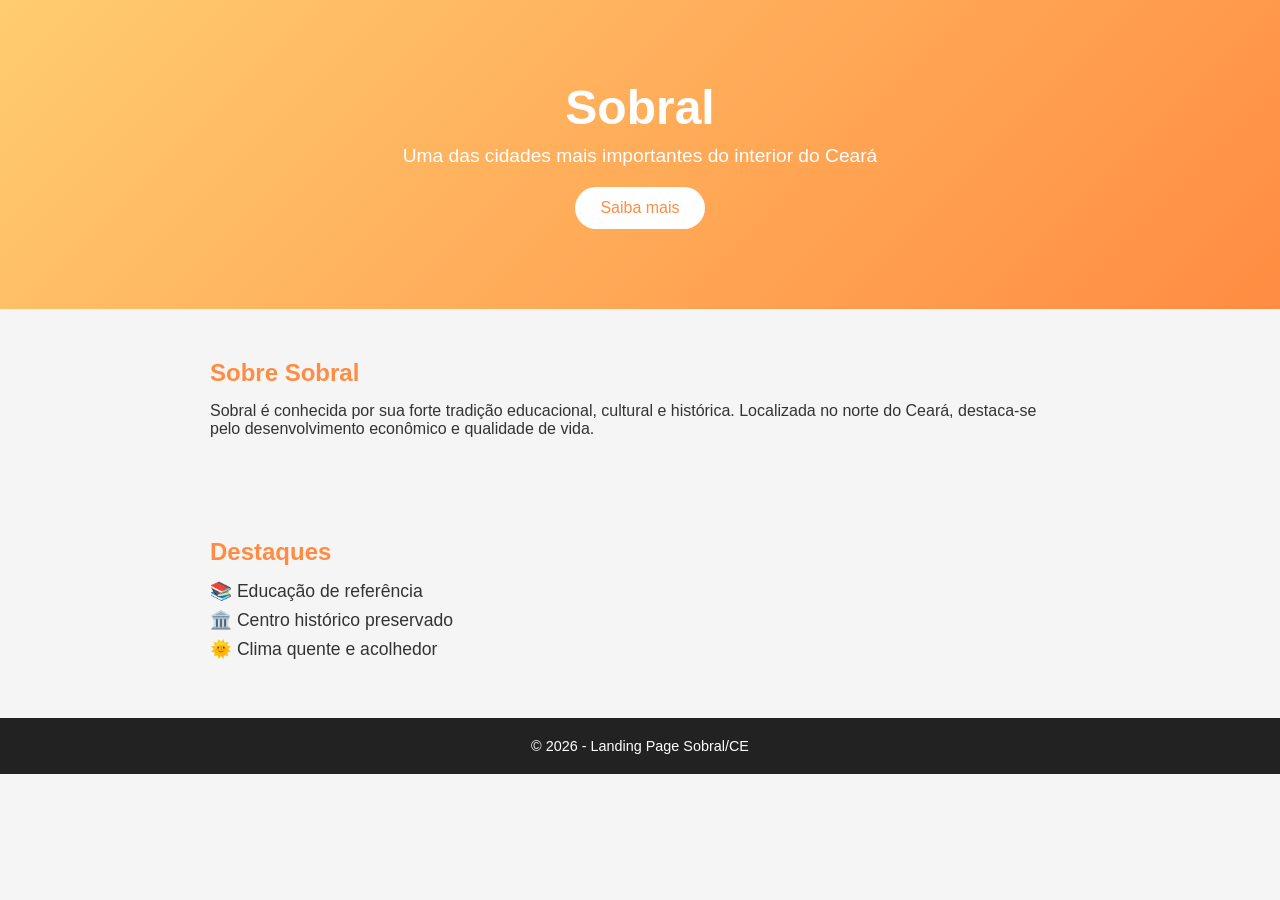
==== index.html @ b7de1098 "first commit" ====
<!DOCTYPE html>
<html lang="pt-BR">
<head>
  <meta charset="UTF-8" />
  <meta name="viewport" content="width=device-width, initial-scale=1.0"/>
  <title>Sobral - Ceará</title>
  <link rel="stylesheet" href="style.css">
</head>
<body>

  <header class="hero">
    <h1>Sobral</h1>
    <p>Uma das cidades mais importantes do interior do Ceará</p>
    <button id="btnInfo">Saiba mais</button>
  </header>

  <section class="about" id="about">
    <h2>Sobre Sobral</h2>
    <p>
      Sobral é conhecida por sua forte tradição educacional, cultural e
      histórica. Localizada no norte do Ceará, destaca-se pelo desenvolvimento
      econômico e qualidade de vida.
    </p>
  </section>

  <section class="highlights">
    <h2>Destaques</h2>
    <ul>
      <li>📚 Educação de referência</li>
      <li>🏛️ Centro histórico preservado</li>
      <li>🌞 Clima quente e acolhedor</li>
    </ul>
  </section>

  <footer>
    <p>© 2026 - Landing Page Sobral/CE</p>
  </footer>

  <script src="script.js"></script>
</body>
</html>
---- style.css ----
* {
  margin: 0;
  padding: 0;
  box-sizing: border-box;
  font-family: Arial, Helvetica, sans-serif;
}

body {
  background-color: #f5f5f5;
  color: #333;
}

.hero {
  background: linear-gradient(135deg, #ffcc70, #ff8c42);
  color: #fff;
  text-align: center;
  padding: 80px 20px;
}

.hero h1 {
  font-size: 3rem;
  margin-bottom: 10px;
}

.hero p {
  font-size: 1.2rem;
  margin-bottom: 20px;
}

.hero button {
  padding: 12px 25px;
  border: none;
  border-radius: 25px;
  background-color: #fff;
  color: #ff8c42;
  font-size: 1rem;
  cursor: pointer;
  transition: 0.3s;
}

.hero button:hover {
  background-color: #ffe3c0;
}

section {
  padding: 50px 20px;
  max-width: 900px;
  margin: auto;
}

section h2 {
  margin-bottom: 15px;
  color: #ff8c42;
}

.highlights ul {
  list-style: none;
  margin-top: 10px;
}

.highlights li {
  margin: 8px 0;
  font-size: 1.1rem;
}

footer {
  text-align: center;
  padding: 20px;
  background-color: #222;
  color: #fff;
  font-size: 0.9rem;
}
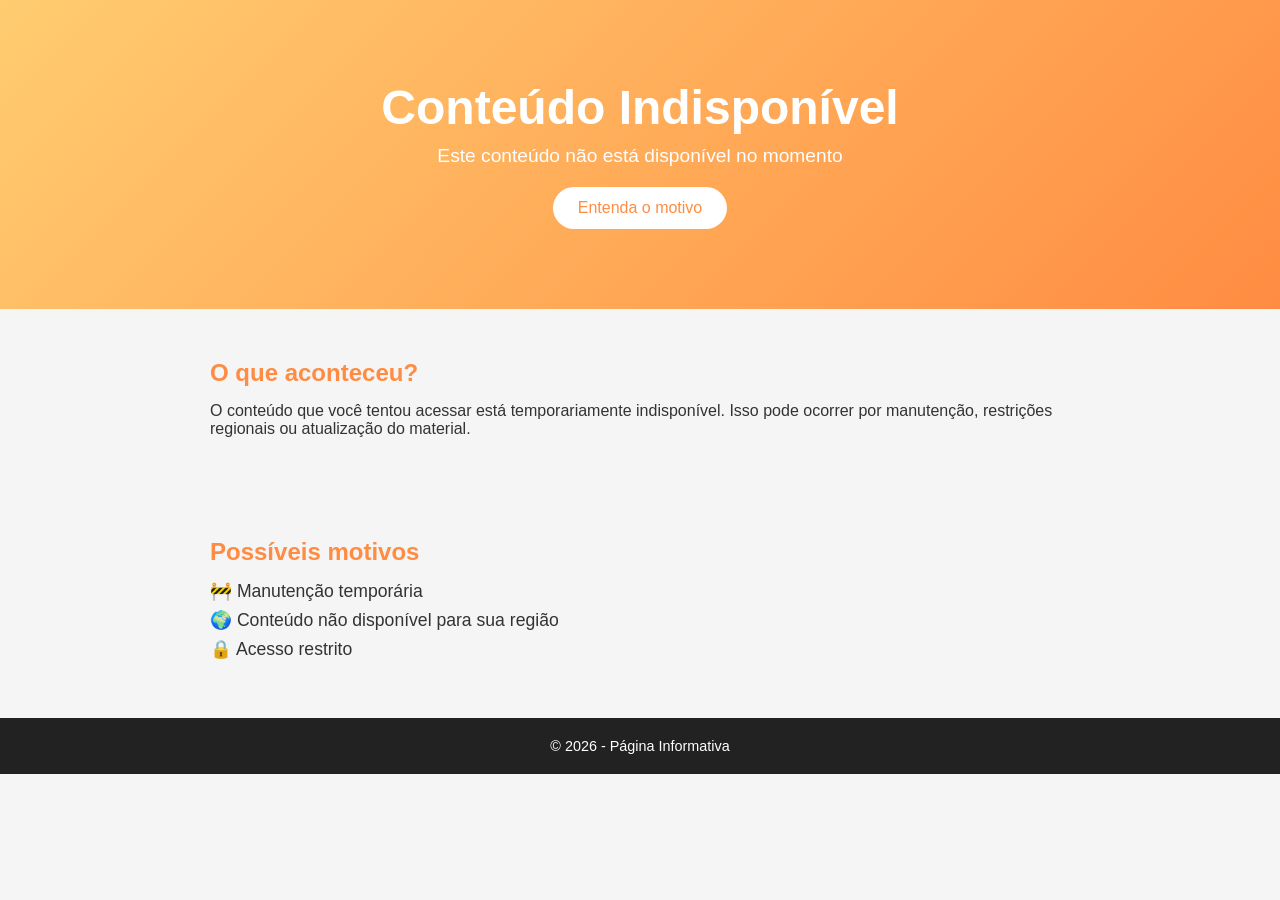
==== commit 6c3a7918: "second commit" ====
--- a/index.html
+++ b/index.html
@@ -3,37 +3,37 @@
 <head>
   <meta charset="UTF-8" />
   <meta name="viewport" content="width=device-width, initial-scale=1.0"/>
-  <title>Sobral - Ceará</title>
+  <title>Conteúdo Indisponível</title>
   <link rel="stylesheet" href="style.css">
 </head>
 <body>
 
   <header class="hero">
-    <h1>Sobral</h1>
-    <p>Uma das cidades mais importantes do interior do Ceará</p>
-    <button id="btnInfo">Saiba mais</button>
+    <h1>Conteúdo Indisponível</h1>
+    <p>Este conteúdo não está disponível no momento</p>
+    <button id="btnInfo">Entenda o motivo</button>
   </header>
 
   <section class="about" id="about">
-    <h2>Sobre Sobral</h2>
+    <h2>O que aconteceu?</h2>
     <p>
-      Sobral é conhecida por sua forte tradição educacional, cultural e
-      histórica. Localizada no norte do Ceará, destaca-se pelo desenvolvimento
-      econômico e qualidade de vida.
+      O conteúdo que você tentou acessar está temporariamente indisponível.
+      Isso pode ocorrer por manutenção, restrições regionais ou atualização
+      do material.
     </p>
   </section>
 
   <section class="highlights">
-    <h2>Destaques</h2>
+    <h2>Possíveis motivos</h2>
     <ul>
-      <li>📚 Educação de referência</li>
-      <li>🏛️ Centro histórico preservado</li>
-      <li>🌞 Clima quente e acolhedor</li>
+      <li>🚧 Manutenção temporária</li>
+      <li>🌍 Conteúdo não disponível para sua região</li>
+      <li>🔒 Acesso restrito</li>
     </ul>
   </section>
 
   <footer>
-    <p>© 2026 - Landing Page Sobral/CE</p>
+    <p>© 2026 - Página Informativa</p>
   </footer>
 
   <script src="script.js"></script>
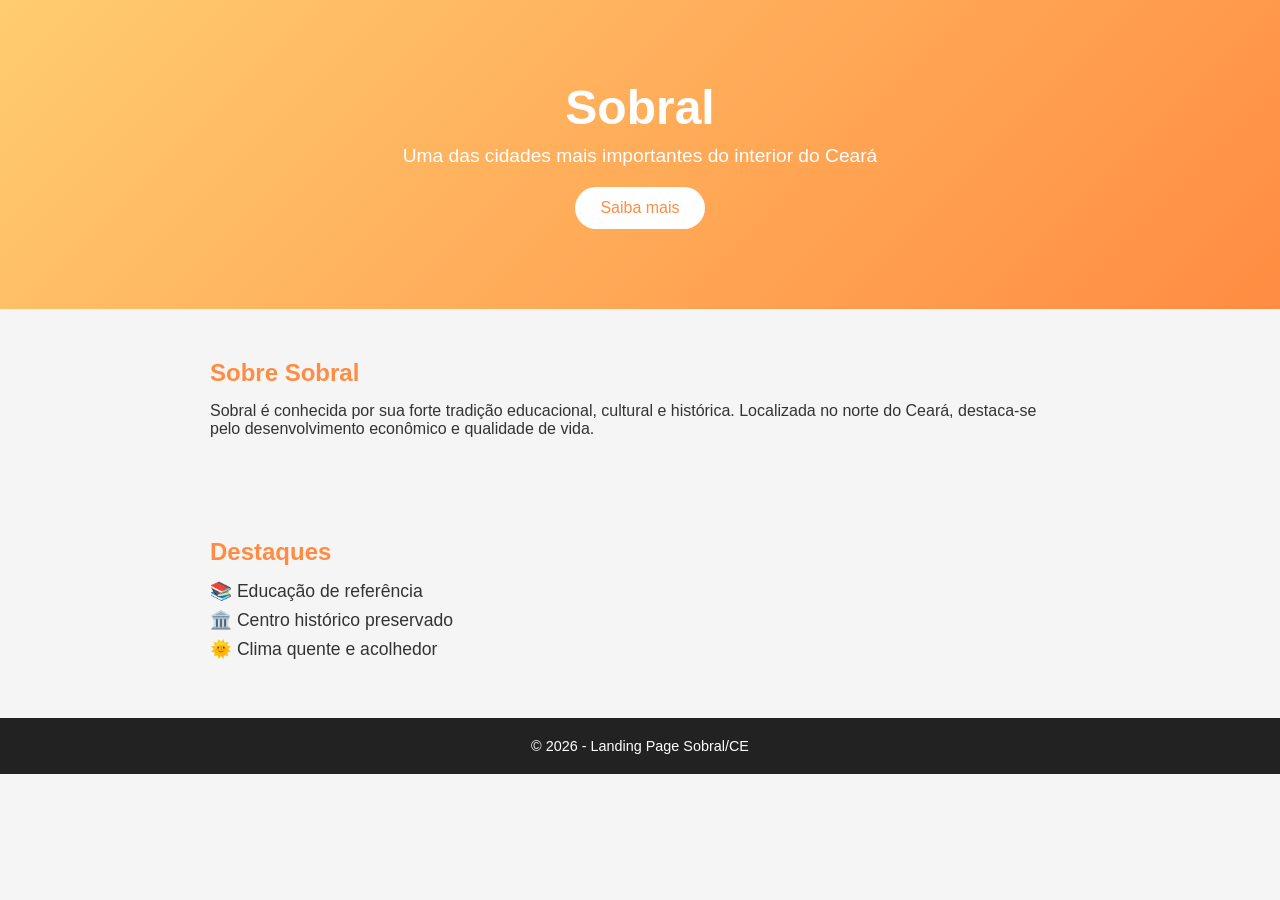
==== commit bc543e16: "rename files" ====
--- a/index.html
+++ b/index.html
@@ -3,37 +3,37 @@
 <head>
   <meta charset="UTF-8" />
   <meta name="viewport" content="width=device-width, initial-scale=1.0"/>
-  <title>Conteúdo Indisponível</title>
+  <title>Sobral - Ceará</title>
   <link rel="stylesheet" href="style.css">
 </head>
 <body>
 
   <header class="hero">
-    <h1>Conteúdo Indisponível</h1>
-    <p>Este conteúdo não está disponível no momento</p>
-    <button id="btnInfo">Entenda o motivo</button>
+    <h1>Sobral</h1>
+    <p>Uma das cidades mais importantes do interior do Ceará</p>
+    <button id="btnInfo">Saiba mais</button>
   </header>
 
   <section class="about" id="about">
-    <h2>O que aconteceu?</h2>
+    <h2>Sobre Sobral</h2>
     <p>
-      O conteúdo que você tentou acessar está temporariamente indisponível.
-      Isso pode ocorrer por manutenção, restrições regionais ou atualização
-      do material.
+      Sobral é conhecida por sua forte tradição educacional, cultural e
+      histórica. Localizada no norte do Ceará, destaca-se pelo desenvolvimento
+      econômico e qualidade de vida.
     </p>
   </section>
 
   <section class="highlights">
-    <h2>Possíveis motivos</h2>
+    <h2>Destaques</h2>
     <ul>
-      <li>🚧 Manutenção temporária</li>
-      <li>🌍 Conteúdo não disponível para sua região</li>
-      <li>🔒 Acesso restrito</li>
+      <li>📚 Educação de referência</li>
+      <li>🏛️ Centro histórico preservado</li>
+      <li>🌞 Clima quente e acolhedor</li>
     </ul>
   </section>
 
   <footer>
-    <p>© 2026 - Página Informativa</p>
+    <p>© 2026 - Landing Page Sobral/CE</p>
   </footer>
 
   <script src="script.js"></script>
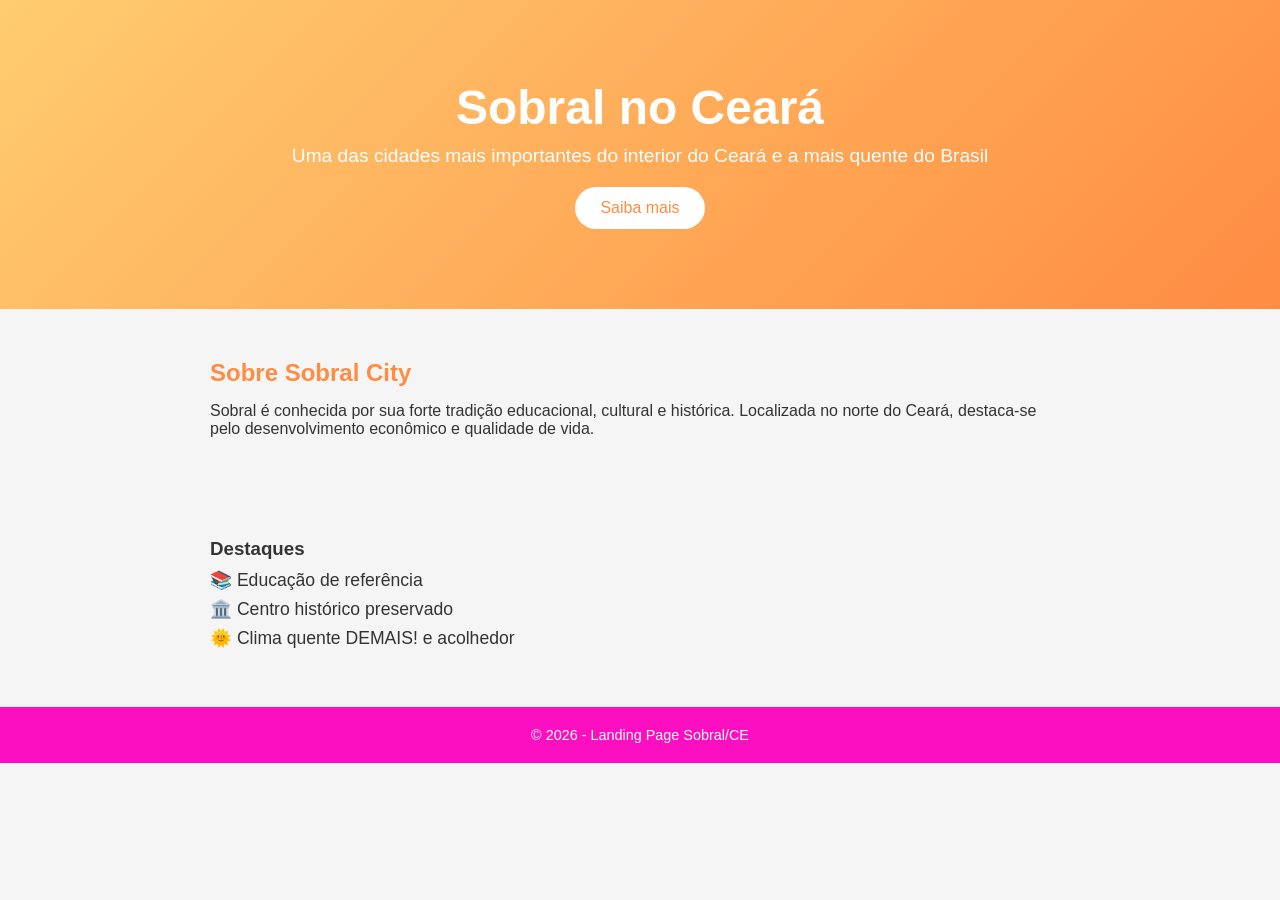
==== commit ca14512b: "minor changes" ====
--- a/index.html
+++ b/index.html
@@ -9,13 +9,13 @@
 <body>
 
   <header class="hero">
-    <h1>Sobral</h1>
-    <p>Uma das cidades mais importantes do interior do Ceará</p>
+    <h1>Sobral no Ceará</h1>
+    <p>Uma das cidades mais importantes do interior do Ceará e a mais quente do Brasil</p>
     <button id="btnInfo">Saiba mais</button>
   </header>
 
   <section class="about" id="about">
-    <h2>Sobre Sobral</h2>
+    <h2>Sobre Sobral City</h2>
     <p>
       Sobral é conhecida por sua forte tradição educacional, cultural e
       histórica. Localizada no norte do Ceará, destaca-se pelo desenvolvimento
@@ -24,11 +24,11 @@
   </section>
 
   <section class="highlights">
-    <h2>Destaques</h2>
+    <h3>Destaques</h3>
     <ul>
       <li>📚 Educação de referência</li>
       <li>🏛️ Centro histórico preservado</li>
-      <li>🌞 Clima quente e acolhedor</li>
+      <li>🌞 Clima quente DEMAIS! e acolhedor</li>
     </ul>
   </section>
 
--- a/style.css
+++ b/style.css
@@ -66,7 +66,7 @@
 footer {
   text-align: center;
   padding: 20px;
-  background-color: #222;
-  color: #fff;
+  background-color: #fc0fc0;
+  color: #ffffff;
   font-size: 0.9rem;
 }
